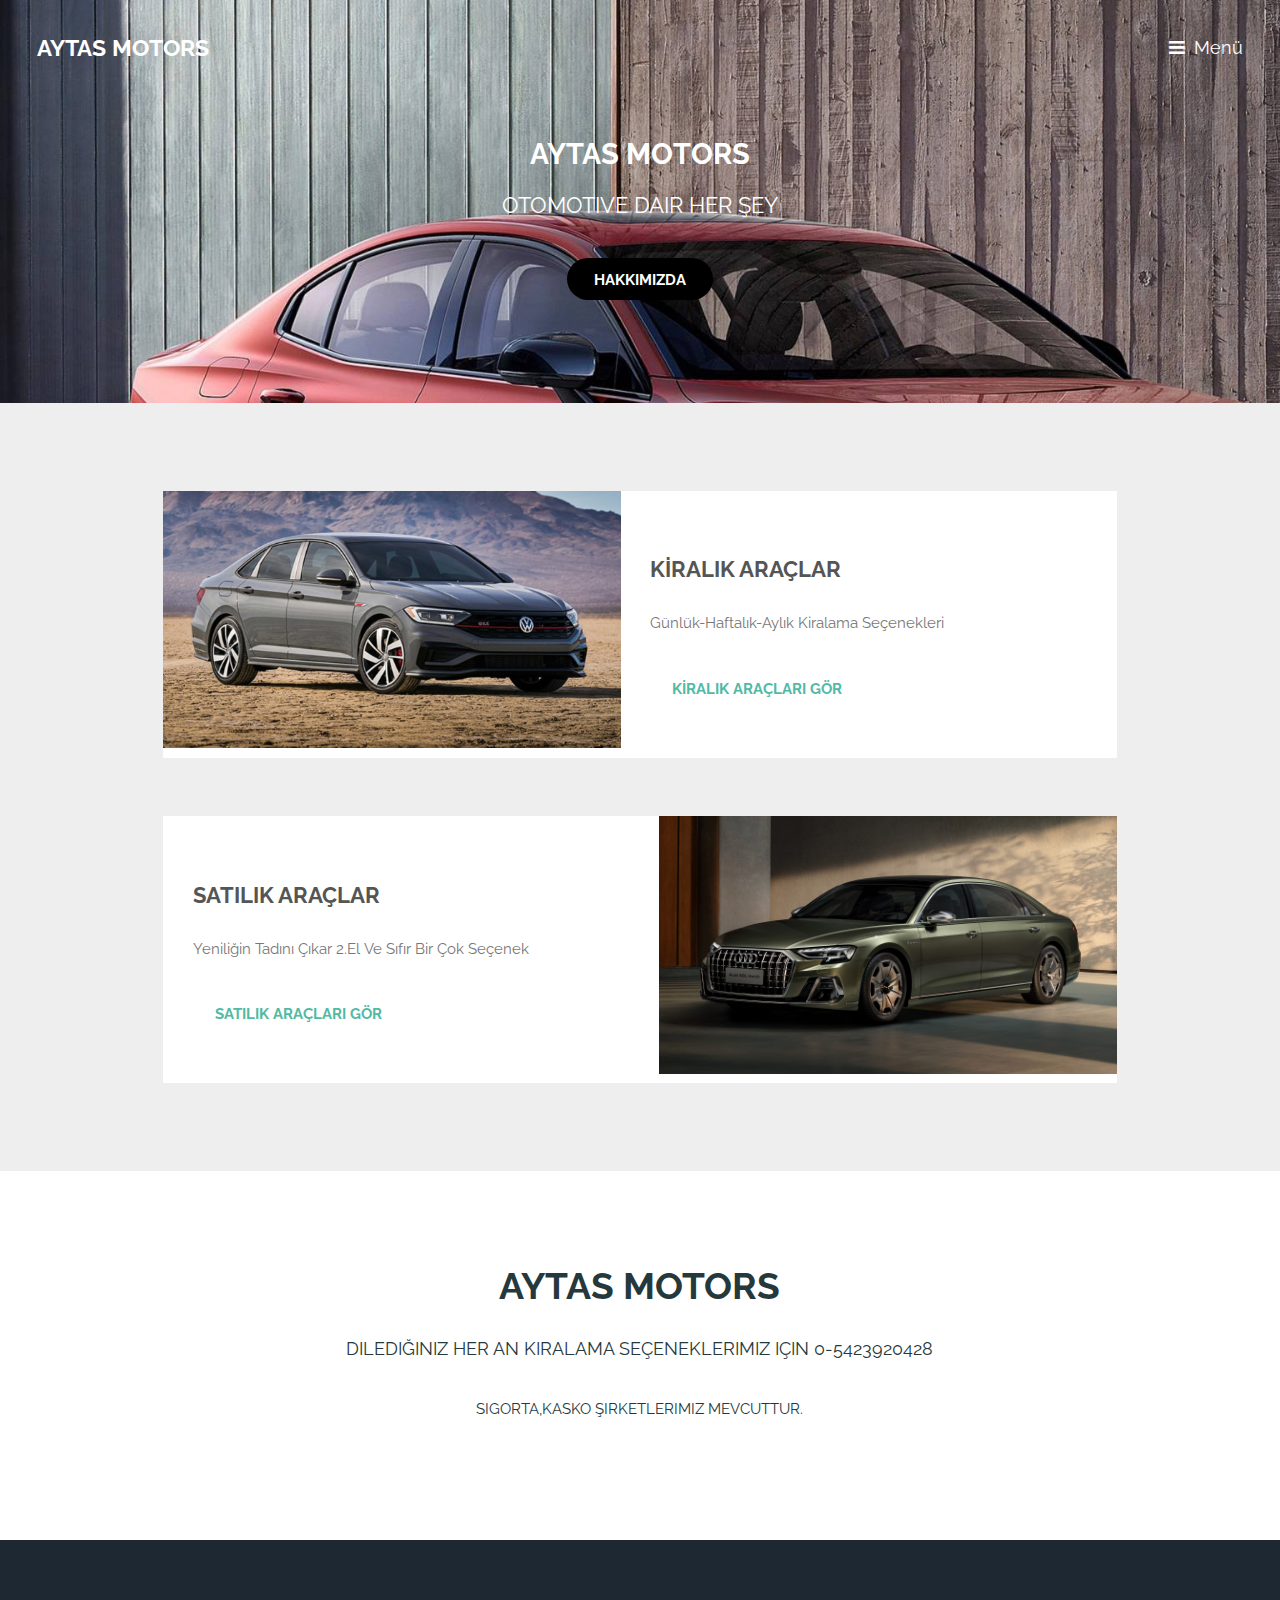
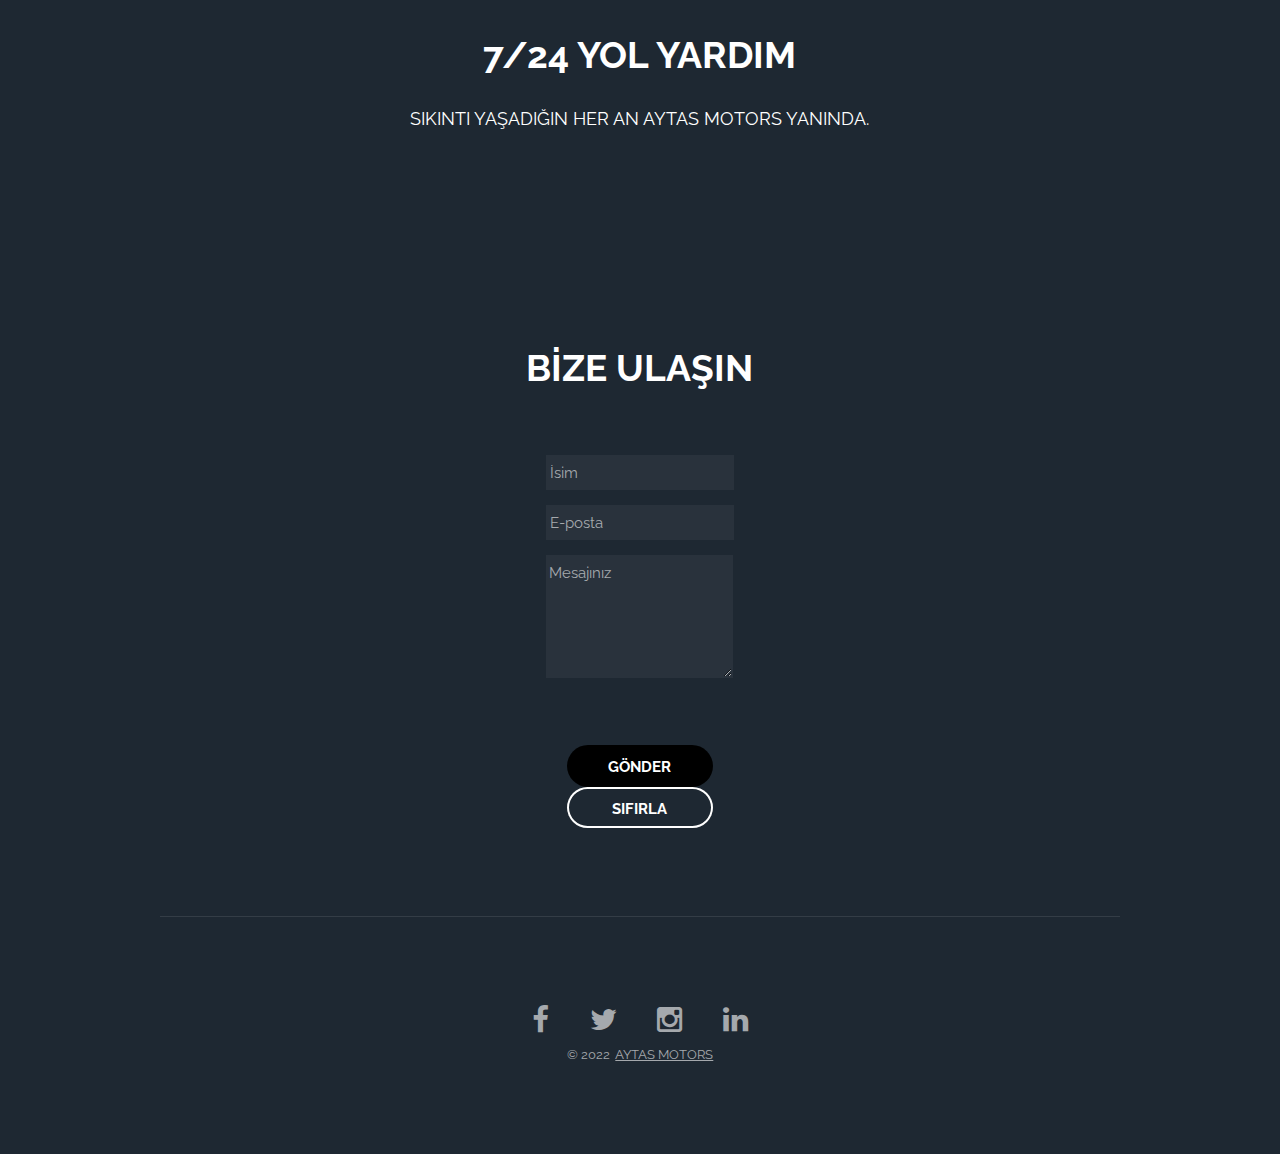
==== websonat/index.html @ cfd1c095 "1" ====
<!DOCTYPE HTML>
<html>
	<head>
		<title>AYTAS MOTORS</title>
		<meta charset="utf-8" />
		<meta name="viewport" content="width=device-width, initial-scale=1" />
		
		<link rel="stylesheet" href="assets/css/main.css" />
		
	</head>
	<body class="landing">

			<header id="header" class="alt">
				<h1><a href="index.html">AYTAS MOTORS</a></h1>
				<a href="#nav">Menü</a>
			</header>

			<nav id="nav">
				<ul class="links">
					<li><a href="index.html">Anasayfa</a></li>
					<li><a href="hakkimizda.html">Hakkımızda</a></li>
					<li><a href="kiralik-araclar.html">KİRALIK ARAÇLAR</a></li>
					<li><a href="satilik-araclar.html">SATILIK ARAÇLAR</a></li>
				</ul>
			</nav>

			<section id="banner">
				<h2>AYTAS MOTORS</h2>
				<p>Otomotive Dair Her Şey</p>
				<ul class="actions">
					<li><a href="hakkimizda.html" class="button big special">Hakkımızda</a></li>
				</ul>
			</section>

			<section id="one" class="wrapper style1">
				<div class="inner">
					<article class="feature left">
						<span class="image"><img src="images/kiralik.jpg" alt="Kiralık araçlar" /></span>
						<div class="content">
							<h2>KİRALIK ARAÇLAR</h2>
							<p>Günlük-Haftalık-Aylık Kiralama Seçenekleri</p>
							<ul class="actions">
								<li>
									<a href="kiralik-araclar.html" class="button alt">KİRALIK ARAÇLARI GÖR</a>
								</li>
							</ul>
						</div>
					</article>
					<article class="feature right">
						<span class="image"><img src="images/satilik.jpg" alt="Satılık araçlar" /></span>
						<div class="content">
							<h2>SATILIK ARAÇLAR</h2>
							<p>Yeniliğin Tadını Çıkar 2.El Ve Sıfır Bir Çok Seçenek</p>
							<ul class="actions">
								<li>
									<a href="satilik-araclar.html" class="button alt">SATILIK ARAÇLARI GÖR</a>
								</li>
							</ul>
						</div>
					</article>
				</div>
			</section>

			<section id="two" class="wrapper special">
				<div class="inner">
					<header class="major narrow">
						<h2>Aytas Motors</h2>
						<p>Dilediğiniz her an kiralama seçeneklerimiz için 0-5423920428</p>
						<p>Sigorta,kasko şirketlerimiz mevcuttur.</p>
					</header>
				</div>
			</section>

			<section id="three" class="wrapper style3 special">
				<div class="inner">
					<header class="major narrow	">
						<h2>7/24 Yol Yardım</h2>
						<p>Sıkıntı yaşadığın her an Aytas Motors yanında.</p>
				</div>
			</section>

			<section id="four" class="wrapper style2 special">
				<div class="inner">
					<header class="major narrow">
						<h2>BİZE ULAŞIN</h2>
						
					</header>
					<form action="#" method="POST">
						<div class="container 75%">
							<div class="row uniform 50%">
								<div class="6u 12u$(xsmall)">
									<input name="name" placeholder="İsim" type="text" />
								</div>
								<div class="6u$ 12u$(xsmall)">
									<input name="email" placeholder="E-posta" type="email" />
								</div>
								<div class="12u$">
									<textarea name="message" placeholder="Mesajınız" rows="4"></textarea>
								</div>
							</div>
						</div>
						<ul class="actions">
							<li><input type="submit" class="special" value="Gönder" /></li>
							<li><input type="reset" class="alt" value="Sıfırla" /></li>
						</ul>
					</form>
				</div>
			</section>
			

			<footer id="footer">
				<div class="inner">
					<ul class="icons">
						<li><a href="#" class="icon fa-facebook">
							<span class="label">Facebook</span>
						</a></li>
						<li><a href="#" class="icon fa-twitter">
							<span class="label">Twitter</span>
						</a></li>
						<li><a href="#" class="icon fa-instagram">
							<span class="label">Instagram</span>
						</a></li>
						<li><a href="#" class="icon fa-linkedin">
							<span class="label">LinkedIn</span>
						</a></li>
					</ul>
					<ul class="copyright">
						<li>&copy; 2022</li>
						<li><a href="#">AYTAS MOTORS</a></li>
					</ul>
				</div>
			</footer>

			<script src="assets/js/jquery.min.js"></script>
			<script src="assets/js/skel.min.js"></script>
			<script src="assets/js/util.js"></script>
			<script src="assets/js/main.js"></script>
			
	</body>
</html>
---- websonat/assets/css/main.css ----
@charset "UTF-8";
@import url(font-awesome.min.css);
@import url("https://fonts.googleapis.com/css?family=Raleway:400,500,700");


	html, body, div, span, applet, object, iframe, h1, h2, h3, h4, h5, h6, p, blockquote, pre, a, abbr, acronym, address, big, cite, code, del, dfn, em, img, ins, kbd, q, s, samp, small, strike, strong, sub, sup, tt, var, b, u, i, center, dl, dt, dd, ol, ul, li, fieldset, form, label, legend, table, caption, tbody, tfoot, thead, tr, th, td, article, aside, canvas, details, embed, figure, figcaption, footer, header, hgroup, menu, nav, output, ruby, section, summary, time, mark, audio, video {
		margin: 0;
		padding: 0;
		border: 0;
		font-size: 100%;
		font: inherit;
		vertical-align: baseline;
	}

	article, aside, details, figcaption, figure, footer, header, hgroup, menu, nav, section {
		display: block;
	}

	body {
		line-height: 1;
	}

	ol, ul {
		list-style: none;
	}

	blockquote, q {
		quotes: none;
	}

	blockquote:before, blockquote:after, q:before, q:after {
		content: '';
		content: none;
	}

	table {
		border-collapse: collapse;
		border-spacing: 0;
	}

	body {
		-webkit-text-size-adjust: none;
	}


	*, *:before, *:after {
		-moz-box-sizing: border-box;
		-webkit-box-sizing: border-box;
		box-sizing: border-box;
	}


	.container {
		margin-left: auto;
		margin-right: auto;
	}

	.container.\31 25\25 {
		width: 100%;
		max-width: 100em;
		min-width: 80em;
	}

	.container.\37 5\25 {
		width: 60em;
	}

	.container.\35 0\25 {
		width: 40em;
	}

	.container.\32 5\25 {
		width: 20em;
	}

	.container {
		width: 80em;
	}

	@media screen and (max-width: 1680px) {

		.container.\31 25\25 {
			width: 100%;
			max-width: 100em;
			min-width: 80em;
		}

		.container.\37 5\25 {
			width: 60em;
		}

		.container.\35 0\25 {
			width: 40em;
		}

		.container.\32 5\25 {
			width: 20em;
		}

		.container {
			width: 80em;
		}

	}

	@media screen and (max-width: 1280px) {

		.container.\31 25\25 {
			width: 100%;
			max-width: 81.25em;
			min-width: 65em;
		}

		.container.\37 5\25 {
			width: 48.75em;
		}

		.container.\35 0\25 {
			width: 32.5em;
		}

		.container.\32 5\25 {
			width: 16.25em;
		}

		.container {
			width: 65em;
		}

	}

	@media screen and (max-width: 980px) {

		.container.\31 25\25 {
			width: 100%;
			max-width: 112.5%;
			min-width: 90%;
		}

		.container.\37 5\25 {
			width: 67.5%;
		}

		.container.\35 0\25 {
			width: 45%;
		}

		.container.\32 5\25 {
			width: 22.5%;
		}

		.container {
			width: 90% !important;
		}

	}

	@media screen and (max-width: 736px) {

		.container.\31 25\25 {
			width: 100%;
			max-width: 112.5%;
			min-width: 90%;
		}

		.container.\37 5\25 {
			width: 67.5%;
		}

		.container.\35 0\25 {
			width: 45%;
		}

		.container.\32 5\25 {
			width: 22.5%;
		}

		.container {
			width: 90% !important;
		}

	}

	@media screen and (max-width: 480px) {

		.container.\31 25\25 {
			width: 100%;
			max-width: 112.5%;
			min-width: 90%;
		}

		.container.\37 5\25 {
			width: 67.5%;
		}

		.container.\35 0\25 {
			width: 45%;
		}

		.container.\32 5\25 {
			width: 22.5%;
		}

		.container {
			width: 90% !important;
		}

	}
	
	@media screen and (max-width: 1680px) {

		.row > * {
			padding: 0 0 0 2em;
		}

		.row {
			margin: 0 0 -1px -2em;
		}

		.row.uniform > * {
			padding: 2em 0 0 2em;
		}

		.row.uniform {
			margin: -2em 0 -1px -2em;
		}

		.row.\32 00\25 > * {
			padding: 0 0 0 4em;
		}

		.row.\32 00\25 {
			margin: 0 0 -1px -4em;
		}

		.row.uniform.\32 00\25 > * {
			padding: 4em 0 0 4em;
		}

		.row.uniform.\32 00\25 {
			margin: -4em 0 -1px -4em;
		}

		.row.\31 50\25 > * {
			padding: 0 0 0 3em;
		}

		.row.\31 50\25 {
			margin: 0 0 -1px -3em;
		}

		.row.uniform.\31 50\25 > * {
			padding: 3em 0 0 3em;
		}

		.row.uniform.\31 50\25 {
			margin: -3em 0 -1px -3em;
		}

		.row.\35 0\25 > * {
			padding: 0 0 0 1em;
		}

		.row.\35 0\25 {
			margin: 0 0 -1px -1em;
		}

		.row.uniform.\35 0\25 > * {
			padding: 1em 0 0 1em;
		}

		.row.uniform.\35 0\25 {
			margin: -1em 0 -1px -1em;
		}

		.row.uniform.\32 5\25 > * {
			padding: 0.5em 0 0 0.5em;
		}

		.row.uniform.\32 5\25 {
			margin: -0.5em 0 -1px -0.5em;
		}

		
	}

	@media screen and (max-width: 1280px) {

		
		

	}

	@media screen and (max-width: 980px) {

		.row > * {
			padding: 0 0 0 1.5em;
		}

		.row {
			margin: 0 0 -1px -1.5em;
		}

		.row.uniform > * {
			padding: 1.5em 0 0 1.5em;
		}

		.row.uniform {
			margin: -1.5em 0 -1px -1.5em;
		}

		.row.\32 00\25 > * {
			padding: 0 0 0 3em;
		}

		.row.\32 00\25 {
			margin: 0 0 -1px -3em;
		}

		.row.uniform.\32 00\25 > * {
			padding: 3em 0 0 3em;
		}

		.row.uniform.\32 00\25 {
			margin: -3em 0 -1px -3em;
		}

		.row.\31 50\25 > * {
			padding: 0 0 0 2.25em;
		}

		.row.\31 50\25 {
			margin: 0 0 -1px -2.25em;
		}

		.row.uniform.\31 50\25 > * {
			padding: 2.25em 0 0 2.25em;
		}

		.row.uniform.\31 50\25 {
			margin: -2.25em 0 -1px -2.25em;
		}

		.row.\35 0\25 > * {
			padding: 0 0 0 0.75em;
		}

		.row.\35 0\25 {
			margin: 0 0 -1px -0.75em;
		}

		.row.uniform.\35 0\25 > * {
			padding: 0.75em 0 0 0.75em;
		}

		.row.uniform.\35 0\25 {
			margin: -0.75em 0 -1px -0.75em;
		}

		.row.\32 5\25 > * {
			padding: 0 0 0 0.375em;
		}

		.row.\32 5\25 {
			margin: 0 0 -1px -0.375em;
		}

		.row.uniform.\32 5\25 > * {
			padding: 0.375em 0 0 0.375em;
		}

		.row.uniform.\32 5\25 {
			margin: -0.375em 0 -1px -0.375em;
		}

		
	}

	@media screen and (max-width: 736px) {

		.row > * {
			padding: 0 0 0 1.25em;
		}

		.row {
			margin: 0 0 -1px -1.25em;
		}

		.row.uniform > * {
			padding: 1.25em 0 0 1.25em;
		}

		.row.uniform {
			margin: -1.25em 0 -1px -1.25em;
		}

		.row.\32 00\25 > * {
			padding: 0 0 0 2.5em;
		}

		.row.\32 00\25 {
			margin: 0 0 -1px -2.5em;
		}

		.row.uniform.\32 00\25 > * {
			padding: 2.5em 0 0 2.5em;
		}

		.row.uniform.\32 00\25 {
			margin: -2.5em 0 -1px -2.5em;
		}

		.row.\31 50\25 > * {
			padding: 0 0 0 1.875em;
		}

		.row.\31 50\25 {
			margin: 0 0 -1px -1.875em;
		}

		.row.uniform.\31 50\25 > * {
			padding: 1.875em 0 0 1.875em;
		}

		.row.uniform.\31 50\25 {
			margin: -1.875em 0 -1px -1.875em;
		}

		.row.\35 0\25 > * {
			padding: 0 0 0 0.625em;
		}

		.row.\35 0\25 {
			margin: 0 0 -1px -0.625em;
		}

		.row.uniform.\35 0\25 > * {
			padding: 0.625em 0 0 0.625em;
		}

		.row.uniform.\35 0\25 {
			margin: -0.625em 0 -1px -0.625em;
		}

		.row.\32 5\25 > * {
			padding: 0 0 0 0.3125em;
		}

		.row.\32 5\25 {
			margin: 0 0 -1px -0.3125em;
		}

		.row.uniform.\32 5\25 > * {
			padding: 0.3125em 0 0 0.3125em;
		}

		.row.uniform.\32 5\25 {
			margin: -0.3125em 0 -1px -0.3125em;
		}

	

	}

	@media screen and (max-width: 480px) {

		.row > * {
			padding: 0 0 0 1.25em;
		}

		.row {
			margin: 0 0 -1px -1.25em;
		}

		.row.uniform > * {
			padding: 1.25em 0 0 1.25em;
		}

		.row.uniform {
			margin: -1.25em 0 -1px -1.25em;
		}

		.row.\32 00\25 > * {
			padding: 0 0 0 2.5em;
		}

		.row.\32 00\25 {
			margin: 0 0 -1px -2.5em;
		}

		.row.uniform.\32 00\25 > * {
			padding: 2.5em 0 0 2.5em;
		}

		.row.uniform.\32 00\25 {
			margin: -2.5em 0 -1px -2.5em;
		}

		.row.\31 50\25 > * {
			padding: 0 0 0 1.875em;
		}

		.row.\31 50\25 {
			margin: 0 0 -1px -1.875em;
		}

		.row.uniform.\31 50\25 > * {
			padding: 1.875em 0 0 1.875em;
		}

		.row.uniform.\31 50\25 {
			margin: -1.875em 0 -1px -1.875em;
		}

		.row.\35 0\25 > * {
			padding: 0 0 0 0.625em;
		}

		.row.\35 0\25 {
			margin: 0 0 -1px -0.625em;
		}

		.row.uniform.\35 0\25 > * {
			padding: 0.625em 0 0 0.625em;
		}

		.row.uniform.\35 0\25 {
			margin: -0.625em 0 -1px -0.625em;
		}

		.row.\32 5\25 > * {
			padding: 0 0 0 0.3125em;
		}

		.row.\32 5\25 {
			margin: 0 0 -1px -0.3125em;
		}

		.row.uniform.\32 5\25 > * {
			padding: 0.3125em 0 0 0.3125em;
		}

		.row.uniform.\32 5\25 {
			margin: -0.3125em 0 -1px -0.3125em;
		}

		.\31 2u\28xsmall\29, .\31 2u\24\28xsmall\29 {
			width: 100%;
			clear: none;
			margin-left: 0;
		}

		.\31 1u\28xsmall\29, .\31 1u\24\28xsmall\29 {
			width: 91.6666666667%;
			clear: none;
			margin-left: 0;
		}

		.\31 0u\28xsmall\29, .\31 0u\24\28xsmall\29 {
			width: 83.3333333333%;
			clear: none;
			margin-left: 0;
		}

		.\39 u\28xsmall\29, .\39 u\24\28xsmall\29 {
			width: 75%;
			clear: none;
			margin-left: 0;
		}

		.\38 u\28xsmall\29, .\38 u\24\28xsmall\29 {
			width: 66.6666666667%;
			clear: none;
			margin-left: 0;
		}

		.\37 u\28xsmall\29, .\37 u\24\28xsmall\29 {
			width: 58.3333333333%;
			clear: none;
			margin-left: 0;
		}

		.\36 u\28xsmall\29, .\36 u\24\28xsmall\29 {
			width: 50%;
			clear: none;
			margin-left: 0;
		}

		.\35 u\28xsmall\29, .\35 u\24\28xsmall\29 {
			width: 41.6666666667%;
			clear: none;
			margin-left: 0;
		}

		.\34 u\28xsmall\29, .\34 u\24\28xsmall\29 {
			width: 33.3333333333%;
			clear: none;
			margin-left: 0;
		}

		.\33 u\28xsmall\29, .\33 u\24\28xsmall\29 {
			width: 25%;
			clear: none;
			margin-left: 0;
		}

		.\32 u\28xsmall\29, .\32 u\24\28xsmall\29 {
			width: 16.6666666667%;
			clear: none;
			margin-left: 0;
		}

		.\31 u\28xsmall\29, .\31 u\24\28xsmall\29 {
			width: 8.3333333333%;
			clear: none;
			margin-left: 0;
		}

		

	}



	@-ms-viewport {
		width: device-width;
	}

	body {
		-ms-overflow-style: scrollbar;
	}

	@media screen and (max-width: 480px) {

		html, body {
			min-width: 320px;
		}

	}

	body {
		background: #fff;
	}

		body.is-loading *, body.is-loading *:before, body.is-loading *:after {
			-moz-animation: none !important;
			-webkit-animation: none !important;
			-ms-animation: none !important;
			animation: none !important;
			-moz-transition: none !important;
			-webkit-transition: none !important;
			-ms-transition: none !important;
			transition: none !important;
		}



	body {
		background-color: #fff;
		color: #777;
	}

	body, input, select, textarea {
		font-family: "Raleway", Helvetica, sans-serif;
		font-size: 13pt;
		font-weight: 400;
		line-height: 2em;
	}

		@media screen and (max-width: 1680px) {

			body, input, select, textarea {
				font-size: 11pt;
			}

		}

		@media screen and (max-width: 1280px) {

			body, input, select, textarea {
				font-size: 11pt;
			}

		}

		@media screen and (max-width: 980px) {

			body, input, select, textarea {
				font-size: 12pt;
			}

		}

		@media screen and (max-width: 736px) {

			body, input, select, textarea {
				font-size: 12pt;
			}

		}

		@media screen and (max-width: 480px) {

			body, input, select, textarea {
				font-size: 12pt;
			}

		}

	a {
		text-decoration: underline;
	}

		a:hover {
			text-decoration: none;
		}

	strong, b {
		font-weight: 700;
	}

	em, i {
		font-style: italic;
	}

	p {
		margin: 0 0 2em 0;
	}

	h1, h2, h3, h4, h5, h6 {
		font-weight: 700;
		line-height: 1em;
		margin: 0 0 1em 0;
		text-transform: uppercase;
	}

		h1 a, h2 a, h3 a, h4 a, h5 a, h6 a {
			text-decoration: none;
		}

	h2 {
		font-size: 1.5em;
		line-height: 1.5em;
	}

	h3 {
		font-size: 1.3em;
		line-height: 1.5em;
	}

	h4 {
		font-size: 1.1em;
		line-height: 1.5em;
	}

	h5 {
		font-size: 0.9em;
		line-height: 1.5em;
	}

	h6 {
		font-size: 0.7em;
		line-height: 1.5em;
	}

	sub {
		font-size: 0.8em;
		position: relative;
		top: 0.5em;
	}

	sup {
		font-size: 0.8em;
		position: relative;
		top: -0.5em;
	}

	blockquote {
		border-left-style: solid;
		border-left-width: 4px;
		font-style: italic;
		margin: 0 0 2em 0;
		padding: 0.5em 0 0.5em 2em;
	}

	code {
		border-radius: 4px;
		border-style: solid;
		border-width: 1px;
		font-family: "Courier New", monospace;
		font-size: 0.9em;
		margin: 0 0.25em;
		padding: 0.25em 0.65em;
	}

	pre {
		-webkit-overflow-scrolling: touch;
		font-family: "Courier New", monospace;
		font-size: 0.9em;
		margin: 0 0 2em 0;
	}

		pre code {
			display: block;
			line-height: 1.75em;
			padding: 1em 1.5em;
			overflow-x: auto;
		}

	hr {
		border: 0;
		border-bottom-style: solid;
		border-bottom-width: 1px;
		margin: 2em 0;
	}

		hr.major {
			margin: 3em 0;
		}

	.align-left {
		text-align: left;
	}

	.align-center {
		text-align: center;
	}

	.align-right {
		text-align: right;
	}

	input, select, textarea {
		color: #25383B;
	}

	a {
		color: #51BAA4;
	}

	strong, b {
		color: #25383B;
	}

	h1, h2, h3, h4, h5, h6 {
		color: #25383B;
	}

	blockquote {
		border-left-color: rgba(144, 144, 144, 0.25);
	}

	code {
		background: rgba(144, 144, 144, 0.075);
		border-color: rgba(144, 144, 144, 0.25);
	}

	hr {
		border-bottom-color: rgba(144, 144, 144, 0.25);
	}


	section.special, article.special, header.special {
		text-align: center;
	}

	header p {
		margin: 0 0 1.5em 0;
		position: relative;
		text-transform: uppercase;
	}

	header h2 + p {
		font-size: 1.25em;
		margin-top: -1em;
		line-height: 1.85em;
	}

	header h3 + p {
		font-size: 1.1em;
		margin-top: -0.8em;
		line-height: 1.5em;
	}

	header h4 + p,
	header h5 + p,
	header h6 + p {
		font-size: 0.9em;
		margin-top: -0.6em;
		line-height: 1.5em;
	}

	header.major {
		margin-bottom: 4em;
	}

		header.major h2 {
			font-size: 2.5em;
		}

	header.narrow {
		max-width: 60%;
		margin-left: auto;
		margin-right: auto;
	}

	@media screen and (max-width: 1280px) {

		header.narrow {
			max-width: 75%;
		}

	}

	@media screen and (max-width: 980px) {

		header.narrow {
			max-width: 100%;
		}

		header.major {
			margin-bottom: 2em;
		}

			header.major h2 {
				font-size: 2em;
			}

	}

	@media screen and (max-width: 736px) {

		header.major h2 {
			font-size: 1.5em;
		}

		header.major p {
			font-size: 1em;
		}

	}

	header p {
		color: #25383B;
	}


	form {
		margin: 0 0 2em 0;
	}

		form ul.actions {
			margin-top: 4em;
		}

		@media screen and (max-width: 736px) {

			form ul.actions {
				margin-top: 2em;
			}

		}

	

	.box {
		border-radius: 4px;
		border-style: solid;
		border-width: 1px;
		margin-bottom: 2em;
		padding: 1.5em;
	}

		.box > :last-child,
		.box > :last-child > :last-child,
		.box > :last-child > :last-child > :last-child {
			margin-bottom: 0;
		}

		.box.alt {
			border: 0;
			border-radius: 0;
			padding: 0;
		}

	.box {
		border-color: rgba(144, 144, 144, 0.25);
	}


	.icon {
		text-decoration: none;
		border-bottom: none;
		position: relative;
	}

		.icon:before {
			-moz-osx-font-smoothing: grayscale;
			-webkit-font-smoothing: antialiased;
			font-family: FontAwesome;
			font-style: normal;
			font-weight: normal;
			text-transform: none !important;
		}

		.icon > .label {
			display: none;
		}


	
		ul.icons {
			cursor: default;
			list-style: none;
			padding-left: 0;
		}

			ul.icons > li {
				display: inline-block;
				padding: 0 1em 0 0;
			}

				ul.icons > li:last-child {
					padding-right: 0;
				}

				ul.icons > li .icon:before {
					font-size: 2em;
				}

		

			@media screen and (max-width: 480px) {

				ul.actions {
					margin: 0 0 2em 0;
				}

					ul.actions > li {
						padding: 1em 0 0 0;
						display: block;
						text-align: center;
						width: 100%;
					}

						ul.actions > li:first-child {
							padding-top: 0;
						}

						ul.actions > li > * {
							width: 100%;
							margin: 0 !important;
						}

							ul.actions > li > *.icon:before {
								margin-left: -2em;
							}

					ul.actions.small > li {
						padding: 0.5em 0 0 0;
					}

						ul.actions.small > li:first-child {
							padding-top: 0;
						}

			}


	input[type="submit"],
	input[type="reset"],
	input[type="button"],
	button,
	.button {
		-moz-appearance: none;
		-webkit-appearance: none;
		-ms-appearance: none;
		appearance: none;
		-moz-transition: background-color 0.2s ease-in-out, color 0.2s ease-in-out;
		-webkit-transition: background-color 0.2s ease-in-out, color 0.2s ease-in-out;
		-ms-transition: background-color 0.2s ease-in-out, color 0.2s ease-in-out;
		transition: background-color 0.2s ease-in-out, color 0.2s ease-in-out;
		border-radius: 2.5em;
		border: 0;
		cursor: pointer;
		display: inline-block;
		font-weight: 700;
		height: 2.85em;
		line-height: 2.95em;
		min-width: 10em;
		padding: 0 1.5em;
		text-align: center;
		text-decoration: none;
		text-transform: uppercase;
		white-space: nowrap;
	}

		

		

		@media screen and (max-width: 980px) {

			input[type="submit"].big,
			input[type="reset"].big,
			input[type="button"].big,
			button.big,
			.button.big {
				font-size: 1em;
			}

		}

		@media screen and (max-width: 480px) {

			input[type="submit"],
			input[type="reset"],
			input[type="button"],
			button,
			.button {
				padding: 0;
			}

		}

	


	.feature {
		display: -moz-flex;
		display: -webkit-flex;
		display: -ms-flex;
		display: flex;
		-moz-align-items: center;
		-webkit-align-items: center;
		-ms-align-items: center;
		align-items: center;
		margin-bottom: 6em;
	}

		.feature:last-child {
			margin-bottom: 2em;
		}

		.feature.left {
			-moz-flex-direction: row;
			-webkit-flex-direction: row;
			-ms-flex-direction: row;
			flex-direction: row;
		}

		.feature.right {
			-moz-flex-direction: row-reverse;
			-webkit-flex-direction: row-reverse;
			-ms-flex-direction: row-reverse;
			flex-direction: row-reverse;
		}

		.feature .image {
			width: 48%;
		}

			.feature .image img {
				max-width: 100%;
			}

		.feature .content {
			padding: 2em 3em 0.1em 3em;
			width: 52%;
		}

		@media screen and (max-width: 1280px) {

			.feature {
				margin-bottom: 4em;
			}

				.feature .content {
					padding: 1em 2em 0.1em 2em;
				}

		}

		@media screen and (max-width: 980px) {

			.feature.left, .feature.right {
				-moz-flex-direction: column;
				-webkit-flex-direction: column;
				-ms-flex-direction: column;
				flex-direction: column;
			}

			.feature .image {
				width: 100%;
			}

				.feature .image img {
					width: 100%;
				}

			.feature .content {
				padding: 2em 2em 0.1em 2em;
				width: 100%;
			}

		}

		@media screen and (max-width: 736px) {

			.feature {
				margin-bottom: 2em;
			}

				.feature .content {
					padding: 2em 1em 0.1em 1em;
				}

		}

	.feature {
		background-color: rgba(144, 144, 144, 0.075);
	}


	

		@media screen and (max-width: 980px) {

			.image-grid {
				margin-bottom: 3em;
			}

				.image-grid .image {
					width: 50%;
				}

		}

		@media screen and (max-width: 480px) {

			.image-grid {
				margin-bottom: 2em;
			}

				.image-grid .image {
					width: 100%;
				}

		}


	.wrapper {
		padding: 8em 0 6em 0;
		position: relative;
	}

		.wrapper > .inner {
			margin: 0 auto;
			width: 70em;
		}

		.wrapper.style1 {
			background-color: #EEE;
			color: #777;
		}

			.wrapper.style1 input, .wrapper.style1 select, .wrapper.style1 textarea {
				color: #555;
			}

			.wrapper.style1 a {
				color: #51BAA4;
			}

			.wrapper.style1 strong, .wrapper.style1 b {
				color: #555;
			}

			.wrapper.style1 h1, .wrapper.style1 h2, .wrapper.style1 h3, .wrapper.style1 h4, .wrapper.style1 h5, .wrapper.style1 h6 {
				color: #555;
			}

			.wrapper.style1 blockquote {
				border-left-color: rgba(144, 144, 144, 0.25);
			}

			.wrapper.style1 code {
				background: #fff;
				border-color: rgba(144, 144, 144, 0.25);
			}

			.wrapper.style1 hr {
				border-bottom-color: rgba(144, 144, 144, 0.25);
			}

			.wrapper.style1 header p {
				color: #555;
			}

			.wrapper.style1 .feature {
				background-color: #fff;
			}

			.wrapper.style1 label {
				color: #555;
			}

			

			

		.wrapper.style2 {
			background-color: #1E2832;
			color: rgba(255, 255, 255, 0.75);
		}

			.wrapper.style2 input, .wrapper.style2 select, .wrapper.style2 textarea {
				color: #fff;
			}

			.wrapper.style2 a {
				color: #51BAA4;
			}

			.wrapper.style2 strong, .wrapper.style2 b {
				color: #fff;
			}

			.wrapper.style2 h1, .wrapper.style2 h2, .wrapper.style2 h3, .wrapper.style2 h4, .wrapper.style2 h5, .wrapper.style2 h6 {
				color: #fff;
			}

			.wrapper.style2 blockquote {
				border-left-color: transparent;
			}

			.wrapper.style2 code {
				background: rgba(255, 255, 255, 0.05);
				border-color: transparent;
			}

			.wrapper.style2 hr {
				border-bottom-color: transparent;
			}

			.wrapper.style2 header p {
				color: #fff;
			}

			.wrapper.style2 .feature {
				background-color: rgba(255, 255, 255, 0.05);
			}

			.wrapper.style2 label {
				color: #fff;
			}

			.wrapper.style2 input[type="text"],
			.wrapper.style2 input[type="password"],
			.wrapper.style2 input[type="email"],
			.wrapper.style2 select,
			.wrapper.style2 textarea {
				background-color: rgba(255, 255, 255, 0.05);
				border-color: transparent;
				color: inherit;
			}

				.wrapper.style2 input[type="text"]:focus,
				.wrapper.style2 input[type="password"]:focus,
				.wrapper.style2 input[type="email"]:focus,
				.wrapper.style2 select:focus,
				.wrapper.style2 textarea:focus {
					border-color: #51BAA4;
					box-shadow: 0 0 0 1px #51BAA4;
				}

			.wrapper.style2 .select-wrapper:before {
				color: transparent;
			}

			.wrapper.style2 input[type="checkbox"] + label,
			.wrapper.style2 input[type="radio"] + label {
				color: rgba(255, 255, 255, 0.75);
			}

				.wrapper.style2 input[type="checkbox"] + label:before,
				.wrapper.style2 input[type="radio"] + label:before {
					background-color: rgba(255, 255, 255, 0.05);
					border-color: transparent;
				}

			.wrapper.style2 input[type="checkbox"]:checked + label:before,
			.wrapper.style2 input[type="radio"]:checked + label:before {
				background-color: rgba(255, 255, 255, 0.05);
				border-color: #51BAA4;
				color: #fff;
			}

			.wrapper.style2 input[type="checkbox"]:focus + label:before,
			.wrapper.style2 input[type="radio"]:focus + label:before {
				border-color: #51BAA4;
				box-shadow: 0 0 0 1px #51BAA4;
			}

			.wrapper.style2 ::-webkit-input-placeholder {
				color: #a5a9ad !important;
			}

			.wrapper.style2 :-moz-placeholder {
				color: #a5a9ad !important;
			}

			.wrapper.style2 ::-moz-placeholder {
				color: #a5a9ad !important;
			}

			.wrapper.style2 :-ms-input-placeholder {
				color: #a5a9ad !important;
			}

			.wrapper.style2 .formerize-placeholder {
				color: #a5a9ad !important;
			}

			.wrapper.style2 form.alt input[type="text"],
			.wrapper.style2 form.alt input[type="password"],
			.wrapper.style2 form.alt input[type="email"],
			.wrapper.style2 form.alt select,
			.wrapper.style2 form.alt textarea {
				background-color: transparent;
			}

			.wrapper.style2 ul.alt > li {
				border-top-color: transparent;
			}

			.wrapper.style2 table tbody tr {
				border-color: transparent;
			}

				.wrapper.style2 table tbody tr:nth-child(2n + 1) {
					background-color: rgba(255, 255, 255, 0.05);
				}

			.wrapper.style2 table th {
				color: #fff;
			}

			.wrapper.style2 table thead {
				border-bottom-color: transparent;
			}

			.wrapper.style2 table tfoot {
				border-top-color: transparent;
			}

			.wrapper.style2 table.alt tbody tr td {
				border-color: transparent;
			}

			.wrapper.style2 input[type="submit"],
			.wrapper.style2 input[type="reset"],
			.wrapper.style2 input[type="button"],
			.wrapper.style2 button,
			.wrapper.style2 .button {
				background-color: #fff;
				box-shadow: none;
				color: #1E2832 !important;
			}

				.wrapper.style2 input[type="submit"].icon:before,
				.wrapper.style2 input[type="reset"].icon:before,
				.wrapper.style2 input[type="button"].icon:before,
				.wrapper.style2 button.icon:before,
				.wrapper.style2 .button.icon:before {
					color: #a5a9ad;
				}

				.wrapper.style2 input[type="submit"]:hover,
				.wrapper.style2 input[type="reset"]:hover,
				.wrapper.style2 input[type="button"]:hover,
				.wrapper.style2 button:hover,
				.wrapper.style2 .button:hover {
					background-color: white;
				}

				.wrapper.style2 input[type="submit"]:active,
				.wrapper.style2 input[type="reset"]:active,
				.wrapper.style2 input[type="button"]:active,
				.wrapper.style2 button:active,
				.wrapper.style2 .button:active {
					background-color: #f2f2f2;
				}

				.wrapper.style2 input[type="submit"].special,
				.wrapper.style2 input[type="reset"].special,
				.wrapper.style2 input[type="button"].special,
				.wrapper.style2 button.special,
				.wrapper.style2 .button.special {
					background-color: #000000;
					box-shadow: none;
					color: #fff !important;
				}

					.wrapper.style2 input[type="submit"].special:hover,
					.wrapper.style2 input[type="reset"].special:hover,
					.wrapper.style2 input[type="button"].special:hover,
					.wrapper.style2 button.special:hover,
					.wrapper.style2 .button.special:hover {
						background-color: #000000;
					}

					.wrapper.style2 input[type="submit"].special:active,
					.wrapper.style2 input[type="reset"].special:active,
					.wrapper.style2 input[type="button"].special:active,
					.wrapper.style2 button.special:active,
					.wrapper.style2 .button.special:active {
						background-color: #000000;
					}

				.wrapper.style2 input[type="submit"].alt,
				.wrapper.style2 input[type="reset"].alt,
				.wrapper.style2 input[type="button"].alt,
				.wrapper.style2 button.alt,
				.wrapper.style2 .button.alt {
					background-color: transparent;
					box-shadow: inset 0 0 0 2px #fff;
					color: #fff !important;
				}

					.wrapper.style2 input[type="submit"].alt:hover,
					.wrapper.style2 input[type="reset"].alt:hover,
					.wrapper.style2 input[type="button"].alt:hover,
					.wrapper.style2 button.alt:hover,
					.wrapper.style2 .button.alt:hover {
						background-color: rgba(255, 255, 255, 0.05);
					}

					.wrapper.style2 input[type="submit"].alt:active,
					.wrapper.style2 input[type="reset"].alt:active,
					.wrapper.style2 input[type="button"].alt:active,
					.wrapper.style2 button.alt:active,
					.wrapper.style2 .button.alt:active {
						background-color: rgba(255, 255, 255, 0.1);
					}

		.wrapper.style3 {
			background-color: #1E2832;
			color: rgba(255, 255, 255, 0.75);
			background-attachment: fixed;
			background-image: url("images/overlay.png"), url("../../images/pic11.jpg");
			background-size: cover;
		}

			.wrapper.style3 input, .wrapper.style3 select, .wrapper.style3 textarea {
				color: #fff;
			}

			.wrapper.style3 a {
				color: #51BAA4;
			}

			.wrapper.style3 strong, .wrapper.style3 b {
				color: #fff;
			}

			.wrapper.style3 h1, .wrapper.style3 h2, .wrapper.style3 h3, .wrapper.style3 h4, .wrapper.style3 h5, .wrapper.style3 h6 {
				color: #fff;
			}

			.wrapper.style3 blockquote {
				border-left-color: transparent;
			}

			.wrapper.style3 code {
				background: rgba(255, 255, 255, 0.05);
				border-color: transparent;
			}

			.wrapper.style3 hr {
				border-bottom-color: transparent;
			}

			.wrapper.style3 header p {
				color: #fff;
			}

			.wrapper.style3 .feature {
				background-color: rgba(255, 255, 255, 0.05);
			}

			.wrapper.style3 label {
				color: #fff;
			}

			.wrapper.style3 input[type="text"],
			.wrapper.style3 input[type="password"],
			.wrapper.style3 input[type="email"],
			.wrapper.style3 select,
			.wrapper.style3 textarea {
				background-color: rgba(255, 255, 255, 0.05);
				border-color: transparent;
				color: inherit;
			}

				.wrapper.style3 input[type="text"]:focus,
				.wrapper.style3 input[type="password"]:focus,
				.wrapper.style3 input[type="email"]:focus,
				.wrapper.style3 select:focus,
				.wrapper.style3 textarea:focus {
					border-color: #51BAA4;
					box-shadow: 0 0 0 1px #51BAA4;
				}

			.wrapper.style3 .select-wrapper:before {
				color: transparent;
			}

			.wrapper.style3 input[type="checkbox"] + label,
			.wrapper.style3 input[type="radio"] + label {
				color: rgba(255, 255, 255, 0.75);
			}

				.wrapper.style3 input[type="checkbox"] + label:before,
				.wrapper.style3 input[type="radio"] + label:before {
					background-color: rgba(255, 255, 255, 0.05);
					border-color: transparent;
				}

			.wrapper.style3 input[type="checkbox"]:checked + label:before,
			.wrapper.style3 input[type="radio"]:checked + label:before {
				background-color: rgba(255, 255, 255, 0.05);
				border-color: #51BAA4;
				color: #fff;
			}

			.wrapper.style3 input[type="checkbox"]:focus + label:before,
			.wrapper.style3 input[type="radio"]:focus + label:before {
				border-color: #51BAA4;
				box-shadow: 0 0 0 1px #51BAA4;
			}

			.wrapper.style3 ::-webkit-input-placeholder {
				color: #a5a9ad !important;
			}

			.wrapper.style3 :-moz-placeholder {
				color: #a5a9ad !important;
			}

			.wrapper.style3 ::-moz-placeholder {
				color: #a5a9ad !important;
			}

			.wrapper.style3 :-ms-input-placeholder {
				color: #a5a9ad !important;
			}

			.wrapper.style3 .formerize-placeholder {
				color: #a5a9ad !important;
			}

			.wrapper.style3 form.alt input[type="text"],
			.wrapper.style3 form.alt input[type="password"],
			.wrapper.style3 form.alt input[type="email"],
			.wrapper.style3 form.alt select,
			.wrapper.style3 form.alt textarea {
				background-color: transparent;
			}

			.wrapper.style3 ul.alt > li {
				border-top-color: transparent;
			}

			.wrapper.style3 table tbody tr {
				border-color: transparent;
			}

				.wrapper.style3 table tbody tr:nth-child(2n + 1) {
					background-color: rgba(255, 255, 255, 0.05);
				}

			.wrapper.style3 table th {
				color: #fff;
			}

			.wrapper.style3 table thead {
				border-bottom-color: transparent;
			}

			.wrapper.style3 table tfoot {
				border-top-color: transparent;
			}

			.wrapper.style3 table.alt tbody tr td {
				border-color: transparent;
			}

			.wrapper.style3 input[type="submit"],
			.wrapper.style3 input[type="reset"],
			.wrapper.style3 input[type="button"],
			.wrapper.style3 button,
			.wrapper.style3 .button {
				background-color: #fff;
				box-shadow: none;
				color: #1E2832 !important;
			}

				.wrapper.style3 input[type="submit"].icon:before,
				.wrapper.style3 input[type="reset"].icon:before,
				.wrapper.style3 input[type="button"].icon:before,
				.wrapper.style3 button.icon:before,
				.wrapper.style3 .button.icon:before {
					color: #a5a9ad;
				}

				.wrapper.style3 input[type="submit"]:hover,
				.wrapper.style3 input[type="reset"]:hover,
				.wrapper.style3 input[type="button"]:hover,
				.wrapper.style3 button:hover,
				.wrapper.style3 .button:hover {
					background-color: white;
				}

				.wrapper.style3 input[type="submit"]:active,
				.wrapper.style3 input[type="reset"]:active,
				.wrapper.style3 input[type="button"]:active,
				.wrapper.style3 button:active,
				.wrapper.style3 .button:active {
					background-color: #f2f2f2;
				}

				.wrapper.style3 input[type="submit"].special,
				.wrapper.style3 input[type="reset"].special,
				.wrapper.style3 input[type="button"].special,
				.wrapper.style3 button.special,
				.wrapper.style3 .button.special {
					background-color: #51BAA4;
					box-shadow: none;
					color: #fff !important;
				}

					.wrapper.style3 input[type="submit"].special:hover,
					.wrapper.style3 input[type="reset"].special:hover,
					.wrapper.style3 input[type="button"].special:hover,
					.wrapper.style3 button.special:hover,
					.wrapper.style3 .button.special:hover {
						background-color: #63c1ae;
					}

					.wrapper.style3 input[type="submit"].special:active,
					.wrapper.style3 input[type="reset"].special:active,
					.wrapper.style3 input[type="button"].special:active,
					.wrapper.style3 button.special:active,
					.wrapper.style3 .button.special:active {
						background-color: #45ad97;
					}

				.wrapper.style3 input[type="submit"].alt,
				.wrapper.style3 input[type="reset"].alt,
				.wrapper.style3 input[type="button"].alt,
				.wrapper.style3 button.alt,
				.wrapper.style3 .button.alt {
					background-color: transparent;
					box-shadow: inset 0 0 0 2px #fff;
					color: #fff !important;
				}

					.wrapper.style3 input[type="submit"].alt:hover,
					.wrapper.style3 input[type="reset"].alt:hover,
					.wrapper.style3 input[type="button"].alt:hover,
					.wrapper.style3 button.alt:hover,
					.wrapper.style3 .button.alt:hover {
						background-color: rgba(255, 255, 255, 0.05);
					}

					.wrapper.style3 input[type="submit"].alt:active,
					.wrapper.style3 input[type="reset"].alt:active,
					.wrapper.style3 input[type="button"].alt:active,
					.wrapper.style3 button.alt:active,
					.wrapper.style3 .button.alt:active {
						background-color: rgba(255, 255, 255, 0.1);
					}

		@media screen and (max-width: 1280px) {

			.wrapper {
				padding: 6em 0 4em 0;
			}

				.wrapper > .inner {
					width: 65em;
				}

		}

		@media screen and (max-width: 980px) {

			.wrapper {
				padding: 5em 3em 3em 3em;
			}

				.wrapper > .inner {
					width: 100%;
				}

		}

		@media screen and (max-width: 736px) {

			.wrapper {
				padding: 3em 2em 1em 2em;
			}

		}

		@media screen and (max-width: 480px) {

			.wrapper {
				padding: 2em 1em 0.1em 1em;
			}

		}

	body {
		padding-top: 3.125em;
	}

		body.landing {
			padding-top: 0;
		}

		@media screen and (max-width: 980px) {

			body {
				padding-top: 44px;
			}

		}

	#header {
		background: #07090c;
		color: rgba(255, 255, 255, 0.75);
		cursor: default;
		height: 3.25em;
		left: 0;
		line-height: 3.25em;
		position: fixed;
		text-align: right;
		top: 0;
		width: 100%;
		z-index: 10001;
	}

		#header > h1 {
			color: #fff;
			display: inline-block;
			height: inherit;
			left: 1.25em;
			line-height: inherit;
			margin: 0;
			padding: 0;
			position: absolute;
			top: 0;
		}

			#header > h1 a {
				font-size: 1.25em;
			}

		#header a {
			-moz-transition: color 0.2s ease-in-out;
			-webkit-transition: color 0.2s ease-in-out;
			-ms-transition: color 0.2s ease-in-out;
			transition: color 0.2s ease-in-out;
			color: #fff;
			display: inline-block;
			margin-right: 1.25em;
			text-decoration: none;
		}

			#header a[href="#nav"] {
				text-decoration: none;
				-webkit-tap-highlight-color: transparent;
			}

				#header a[href="#nav"]:before {
					content: "";
					-moz-osx-font-smoothing: grayscale;
					-webkit-font-smoothing: antialiased;
					font-family: FontAwesome;
					font-style: normal;
					font-weight: normal;
					text-transform: none !important;
				}

				#header a[href="#nav"]:before {
					margin: 0 0.5em 0 0;
				}

			#header a + a[href="#nav"]:last-child {
				border-left: solid 1px transparent;
				padding-left: 1.25em;
				margin-left: 0.5em;
			}

		#header.alt {
			background-color: transparent;
			font-size: 1.25em;
			padding: 1em 2em;
			position: absolute;
		}

			#header.alt > h1 {
				color: inherit;
				position: static;
				float: left;
			}

			#header.alt a[href="#nav"] {
				margin-right: 0;
			}

	@media screen and (max-width: 980px) {

		body {
			padding-top: 44px;
		}

		#header {
			height: 44px;
			line-height: 44px;
		}

			#header > h1 {
				left: 1em;
			}

				#header > h1 a {
					font-size: 1em;
				}

			#header.alt {
				font-size: 1em;
			}

	}

	@media screen and (max-width: 480px) {

		#header {
			min-width: 320px;
		}

			#header > h1 {
				left: 1em;
			}

			#header.alt {
				padding: 0.5em 1em;
			}

	}


	#nav {
		-moz-transform: translateX(20em);
		-webkit-transform: translateX(20em);
		-ms-transform: translateX(20em);
		transform: translateX(20em);
		-moz-transition: -moz-transform 0.5s ease, box-shadow 0.5s ease, visibility 0.5s;
		-webkit-transition: -webkit-transform 0.5s ease, box-shadow 0.5s ease, visibility 0.5s;
		-ms-transition: -ms-transform 0.5s ease, box-shadow 0.5s ease, visibility 0.5s;
		transition: transform 0.5s ease, box-shadow 0.5s ease, visibility 0.5s;
		-webkit-overflow-scrolling: touch;
		background: #07090c;
		box-shadow: none;
		color: #fff;
		height: 100%;
		max-width: 80%;
		overflow-y: auto;
		padding: 3em 2em;
		position: fixed;
		right: 0;
		text-transform: uppercase;
		top: 0;
		visibility: hidden;
		width: 20em;
		z-index: 10002;
	}

		#nav > ul {
			margin: 0 0 1em 0;
		}

			#nav > ul.links {
				list-style: none;
				padding: 0;
			}

				#nav > ul.links > li {
					padding: 0;
				}

					#nav > ul.links > li > a:not(.button) {
						border: 0;
						border-top: solid 1px transparent;
						color: inherit;
						display: block;
						line-height: 3.5em;
						text-decoration: none;
					}

					#nav > ul.links > li > .button {
						display: block;
						margin: 0.5em 0 0 0;
					}

					#nav > ul.links > li:first-child > a:not(.button) {
						border-top: 0 !important;
					}

		#nav .close {
			text-decoration: none;
			-moz-transition: color 0.2s ease-in-out;
			-webkit-transition: color 0.2s ease-in-out;
			-ms-transition: color 0.2s ease-in-out;
			transition: color 0.2s ease-in-out;
			-webkit-tap-highlight-color: transparent;
			border: 0;
			color: #a5a9ad;
			cursor: pointer;
			display: block;
			height: 3.25em;
			line-height: 3.25em;
			padding-right: 1.25em;
			position: absolute;
			right: 0;
			text-align: right;
			top: 0;
			width: 7em;
		}

			#nav .close:before {
				content: "";
				-moz-osx-font-smoothing: grayscale;
				-webkit-font-smoothing: antialiased;
				font-family: FontAwesome;
				font-style: normal;
				font-weight: normal;
				text-transform: none !important;
			}

			#nav .close:before {
				font-size: 1.25em;
			}

			#nav .close:hover {
				color: #fff;
			}

			@media screen and (max-width: 736px) {

				#nav .close {
					height: 4em;
					line-height: 4em;
				}

			}

		#nav.visible {
			-moz-transform: translateX(0);
			-webkit-transform: translateX(0);
			-ms-transform: translateX(0);
			transform: translateX(0);
			box-shadow: 0 0 1.5em 0 rgba(0, 0, 0, 0.2);
			visibility: visible;
		}

		@media screen and (max-width: 736px) {

			#nav {
				padding: 2.5em 1.75em;
			}

		}


	#banner {
		padding: 8em 0 6em 0;
		background-color: #1E2832;
		color: rgba(255, 255, 255, 0.75);
		background-attachment: fixed;
		background-image: url("images/overlay.png"), url("../../images/banner.jpg");
		background-size: cover;
		text-align: center;
	}

		#banner input, #banner select, #banner textarea {
			color: #fff;
		}

		#banner a {
			color: #51BAA4;
		}

		#banner strong, #banner b {
			color: #fff;
		}

		#banner h1, #banner h2, #banner h3, #banner h4, #banner h5, #banner h6 {
			color: #fff;
		}

		#banner blockquote {
			border-left-color: transparent;
		}

		#banner code {
			background: rgba(255, 255, 255, 0.05);
			border-color: transparent;
		}

		#banner hr {
			border-bottom-color: transparent;
		}

		#banner input[type="submit"],
		#banner input[type="reset"],
		#banner input[type="button"],
		#banner button,
		#banner .button {
			background-color: #fff;
			box-shadow: none;
			color: #1E2832 !important;
		}

			#banner input[type="submit"].icon:before,
			#banner input[type="reset"].icon:before,
			#banner input[type="button"].icon:before,
			#banner button.icon:before,
			#banner .button.icon:before {
				color: #a5a9ad;
			}

			#banner input[type="submit"]:hover,
			#banner input[type="reset"]:hover,
			#banner input[type="button"]:hover,
			#banner button:hover,
			#banner .button:hover {
				background-color: white;
			}

			#banner input[type="submit"]:active,
			#banner input[type="reset"]:active,
			#banner input[type="button"]:active,
			#banner button:active,
			#banner .button:active {
				background-color: #f2f2f2;
			}

			#banner input[type="submit"].special,
			#banner input[type="reset"].special,
			#banner input[type="button"].special,
			#banner button.special,
			#banner .button.special {
				background-color: #000000;
				box-shadow: none;
				color: #fff !important;
			}

				#banner input[type="submit"].special:hover,
				#banner input[type="reset"].special:hover,
				#banner input[type="button"].special:hover,
				#banner button.special:hover,
				#banner .button.special:hover {
					background-color: #000000;
				}

				#banner input[type="submit"].special:active,
				#banner input[type="reset"].special:active,
				#banner input[type="button"].special:active,
				#banner button.special:active,
				#banner .button.special:active {
					background-color: #000000;
				}

			#banner input[type="submit"].alt,
			#banner input[type="reset"].alt,
			#banner input[type="button"].alt,
			#banner button.alt,
			#banner .button.alt {
				background-color: transparent;
				box-shadow: inset 0 0 0 2px #fff;
				color: #fff !important;
			}

				#banner input[type="submit"].alt:hover,
				#banner input[type="reset"].alt:hover,
				#banner input[type="button"].alt:hover,
				#banner button.alt:hover,
				#banner .button.alt:hover {
					background-color: rgba(0, 0, 0, 0.05);
				}

				#banner input[type="submit"].alt:active,
				#banner input[type="reset"].alt:active,
				#banner input[type="button"].alt:active,
				#banner button.alt:active,
				#banner .button.alt:active {
					background-color: rgba(0, 0, 0, 0.1);
				}

		#banner h2 {
			font-size: 2.5em;
			margin: 0 0 0.5em 0;
			padding: 0;
		}

		#banner p {
			color: #fff;
			font-size: 1.5em;
			margin-bottom: 1.75em;
			text-transform: uppercase;
		}

		#banner .icon {
			border-radius: 100%;
			border: solid 2px #fff;
			color: #fff;
			display: inline-block;
			font-size: 3em;
			height: 2.25em;
			line-height: 1.25em;
			margin-bottom: 0.5em;
			padding: 0.5em;
			width: 2.25em;
		}

		@media screen and (max-width: 1680px) {

			#banner {
				padding: 11em 0 9em 0;
			}

		}

		@media screen and (max-width: 1280px) {

			#banner {
				padding: 9em 0 7em 0;
			}

				#banner h2 {
					font-size: 2em;
				}

		}

		@media screen and (max-width: 980px) {

			#banner {
				padding: 8em 2em 6em 2em;
			}

		}

		@media screen and (max-width: 736px) {

			#banner {
				padding: 5em 2em 3em 2em;
			}

				#banner h2 {
					font-size: 1.5em;
				}

				#banner p {
					font-size: 1em;
				}

				#banner .icon {
					font-size: 2em;
				}

		}

		@media screen and (max-width: 480px) {

			#banner {
				padding: 5em 2em 3em 2em;
			}

				#banner .icon {
					font-size: 1.5em;
				}

		}


	#main {
		padding: 5em 0 3em 0;
	}

		@media screen and (max-width: 1280px) {

			#main {
				padding: 4em 0 2em 0;
			}

		}

		@media screen and (max-width: 980px) {

			#main {
				padding: 3em 0 1em 0;
			}

		}

		@media screen and (max-width: 736px) {

			#main {
				padding: 2em 0 0.1em 0;
			}

		}


	#footer {
		background-color: #1E2832;
		color: rgba(255, 255, 255, 0.75);
		text-align: center;
	}

		#footer input, #footer select, #footer textarea {
			color: #fff;
		}

		#footer a {
			color: #51BAA4;
		}

		#footer strong, #footer b {
			color: #fff;
		}

		#footer h1, #footer h2, #footer h3, #footer h4, #footer h5, #footer h6 {
			color: #fff;
		}

		#footer blockquote {
			border-left-color: transparent;
		}

		#footer code {
			background: rgba(255, 255, 255, 0.05);
			border-color: transparent;
		}

		#footer hr {
			border-bottom-color: transparent;
		}

		#footer a {
			-moz-transition: color 0.2s ease-in-out;
			-webkit-transition: color 0.2s ease-in-out;
			-ms-transition: color 0.2s ease-in-out;
			transition: color 0.2s ease-in-out;
			color: #a5a9ad;
		}

			#footer a:active, #footer a:focus, #footer a:hover {
				color: #fff;
			}

		#footer .inner {
			padding: 6em 0 4em 0;
			border-top: solid 1px rgba(255, 255, 255, 0.1);
			margin: 0 auto;
			width: 75%;
		}

		#footer ul.icons li {
			padding-right: 2.5em;
		}

			#footer ul.icons li:last-child {
				padding-right: 0;
			}

		#footer .copyright {
			color: #a5a9ad;
			font-size: 0.9em;
			margin: 0 0 2em 0;
			padding: 0;
			text-transform: uppercase;
		}

			#footer .copyright li {
				display: inline-block;
				list-style: none;
				margin: 0 0.1em;
			}

		@media screen and (max-width: 980px) {

			#footer .inner {
				padding: 5em 0 3em 0;
				width: 100%;
			}

		}

		@media screen and (max-width: 736px) {

			#footer .inner {
				padding: 3em 0 1em 0;
			}

			#footer .copyright li {
				display: block;
				margin: 0;
			}

			#footer ul.icons li {
				font-size: 0.9em;
			}

		}

		@media screen and (max-width: 480px) {

		
			
			
		}
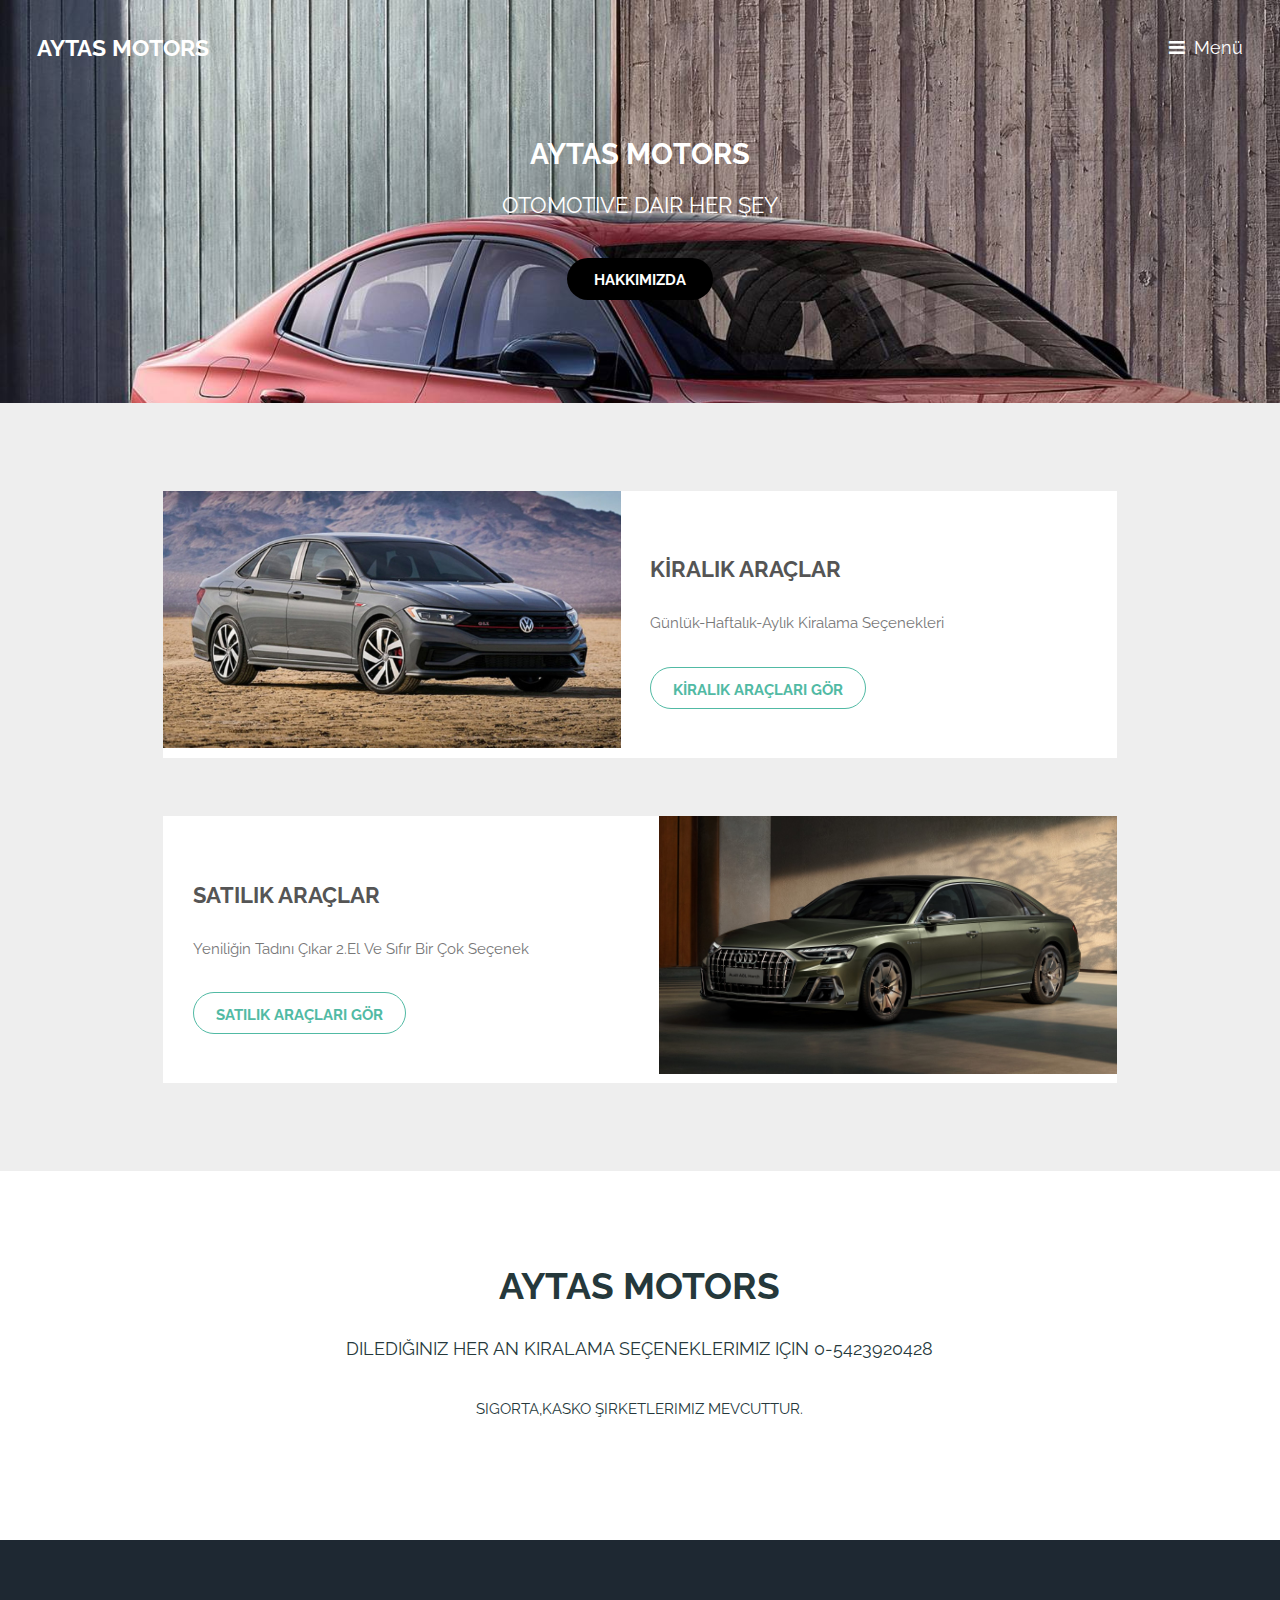
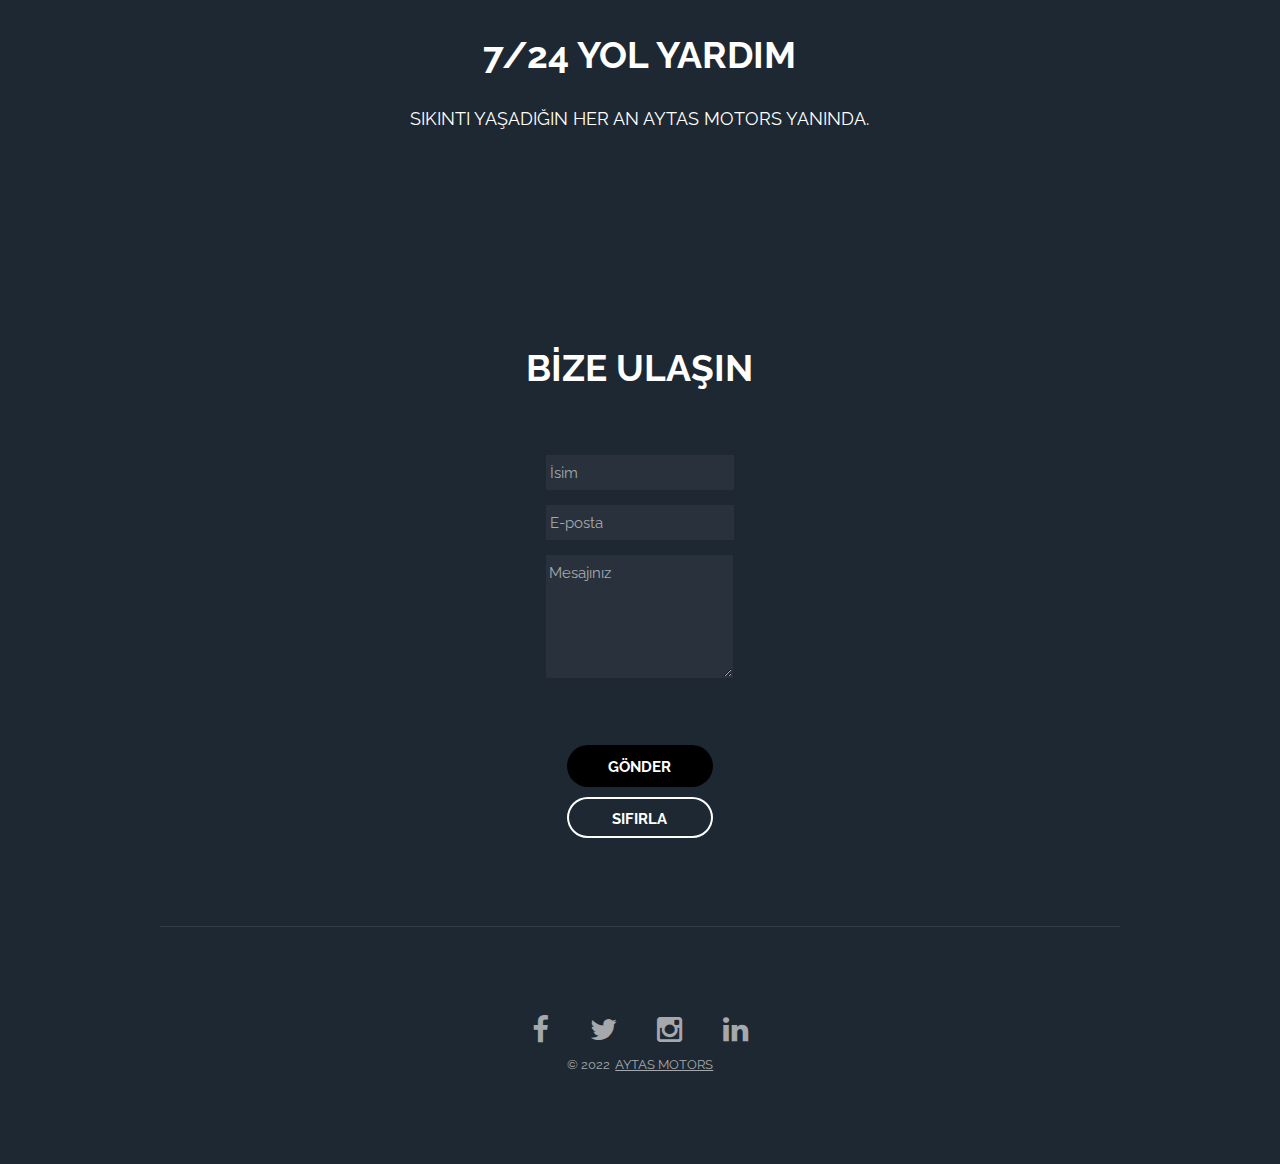
==== commit 296c887c: "22" ====
--- a/websonat/index.html
+++ b/websonat/index.html
@@ -1,12 +1,10 @@
 <!DOCTYPE HTML>
 <html>
 	<head>
-		<title>AYTAS MOTORS</title>
 		<meta charset="utf-8" />
 		<meta name="viewport" content="width=device-width, initial-scale=1" />
-		
 		<link rel="stylesheet" href="assets/css/main.css" />
-		
+		<title>AYTAS MOTORS</title>
 	</head>
 	<body class="landing">
 
--- a/websonat/assets/css/main.css
+++ b/websonat/assets/css/main.css
@@ -1270,6 +1270,8 @@
 
 			.wrapper.style1 a {
 				color: #51BAA4;
+				border: 1px solid #51baa4;
+
 			}
 
 			.wrapper.style1 strong, .wrapper.style1 b {
@@ -1320,6 +1322,8 @@
 
 			.wrapper.style2 a {
 				color: #51BAA4;
+				border: 1px solid #51baa4;
+
 			}
 
 			.wrapper.style2 strong, .wrapper.style2 b {
@@ -1481,7 +1485,9 @@
 				.wrapper.style2 input[type="button"]:hover,
 				.wrapper.style2 button:hover,
 				.wrapper.style2 .button:hover {
-					background-color: white;
+					background-color: transparent;
+					box-shadow: inset 0 0 0 2px #fff;
+					color: #fff !important;
 				}
 
 				.wrapper.style2 input[type="submit"]:active,
@@ -1500,6 +1506,7 @@
 					background-color: #000000;
 					box-shadow: none;
 					color: #fff !important;
+					margin-bottom:10px;
 				}
 
 					.wrapper.style2 input[type="submit"].special:hover,
@@ -1507,7 +1514,11 @@
 					.wrapper.style2 input[type="button"].special:hover,
 					.wrapper.style2 button.special:hover,
 					.wrapper.style2 .button.special:hover {
-						background-color: #000000;
+					background:white;
+					box-shadow: inset 0 0 0 2px #fff;
+					color: black !important;
+					transition: background 0.9s linear;
+					transition: color 0.2s linear;
 					}
 
 					.wrapper.style2 input[type="submit"].special:active,
@@ -1533,7 +1544,8 @@
 					.wrapper.style2 input[type="button"].alt:hover,
 					.wrapper.style2 button.alt:hover,
 					.wrapper.style2 .button.alt:hover {
-						background-color: rgba(255, 255, 255, 0.05);
+						background-color: rgba(255, 255, 255, 1);
+						color:black !important;
 					}
 
 					.wrapper.style2 input[type="submit"].alt:active,
@@ -1542,7 +1554,17 @@
 					.wrapper.style2 button.alt:active,
 					.wrapper.style2 .button.alt:active {
 						background-color: rgba(255, 255, 255, 0.1);
+						}
+
+					/*Değişiklikler*/
+					.wrapper.style1 a:hover {
+						background: #51BAA4;
+						color: #fff !important;
+						border: 1px solid #51baa4 !important;
 					}
+
+					/*Değişiklikler*/
+
 
 		.wrapper.style3 {
 			background-color: #1E2832;
@@ -2174,8 +2196,11 @@
 				#banner input[type="button"].special:hover,
 				#banner button.special:hover,
 				#banner .button.special:hover {
-					background-color: #000000;
-				}
+					background:#51BAA4;
+					color: black;
+					transition: background 0.5s ease;
+				}
+
 
 				#banner input[type="submit"].special:active,
 				#banner input[type="reset"].special:active,
